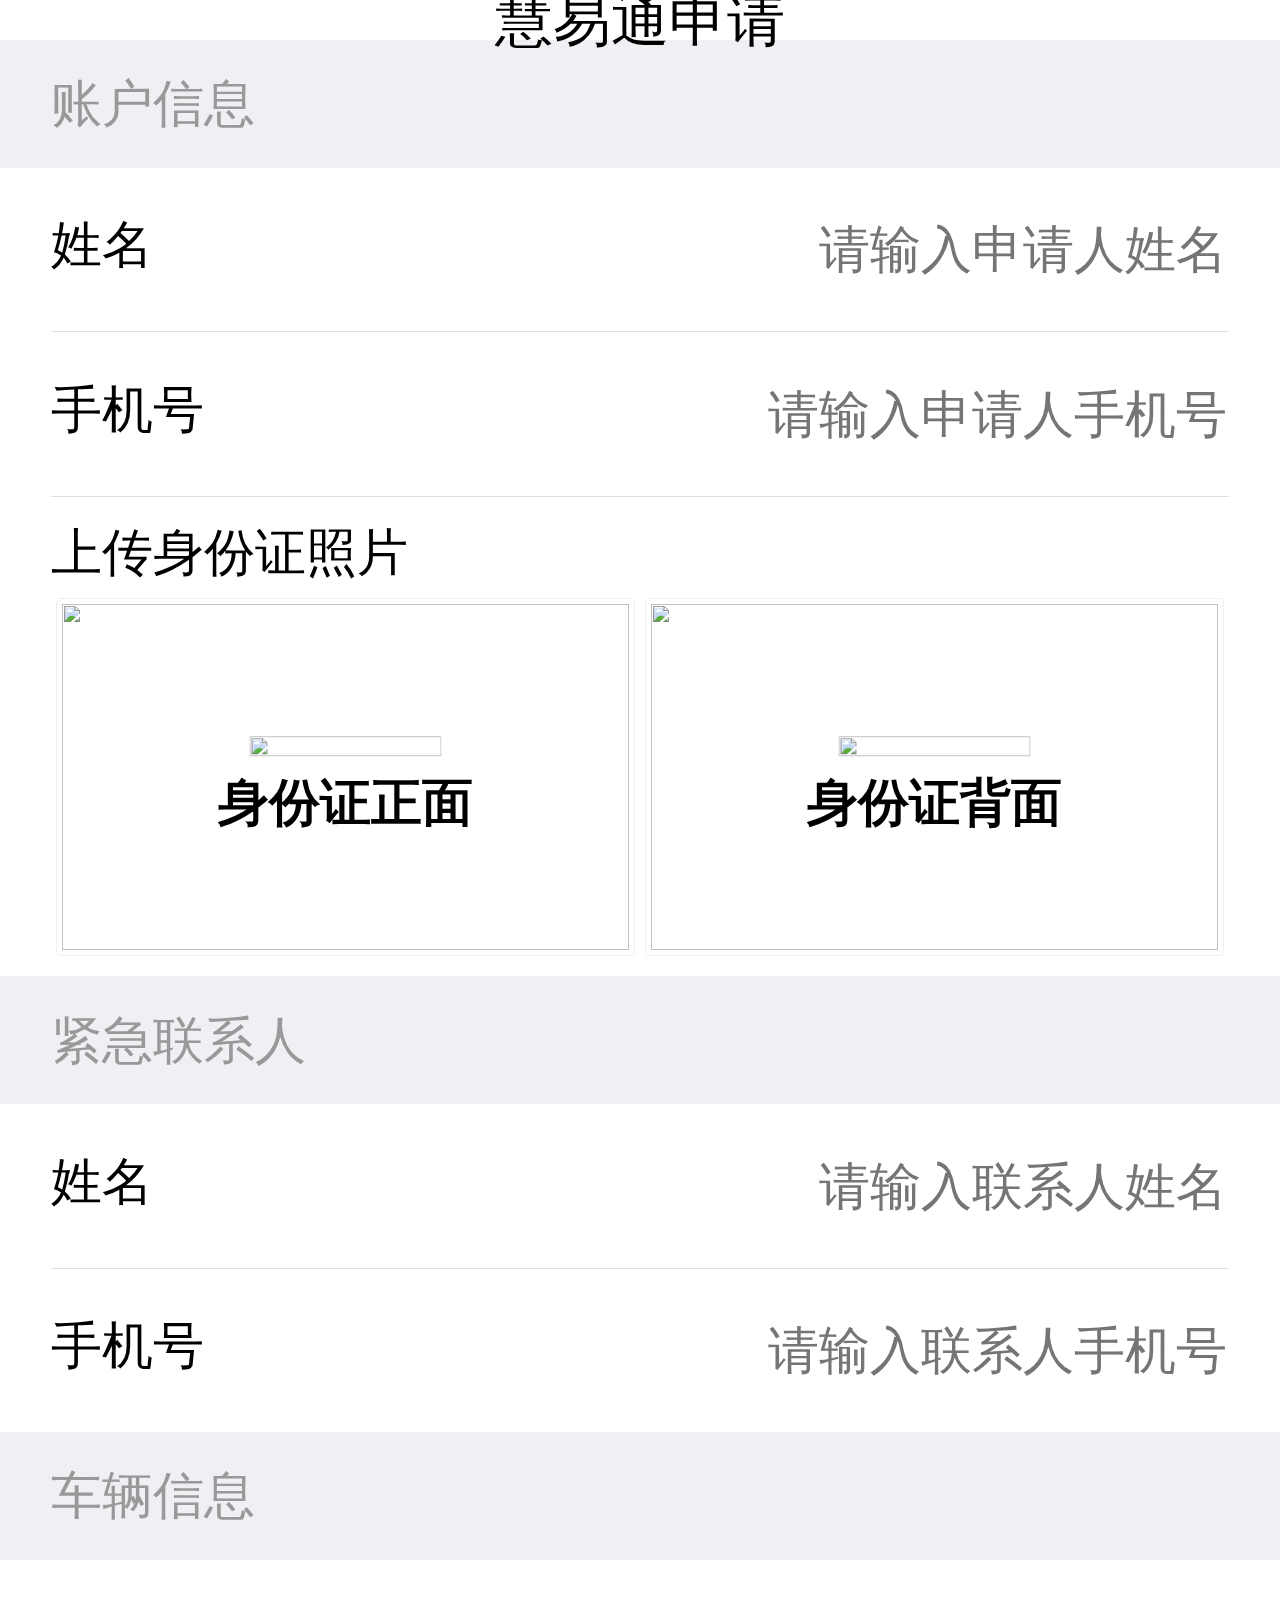
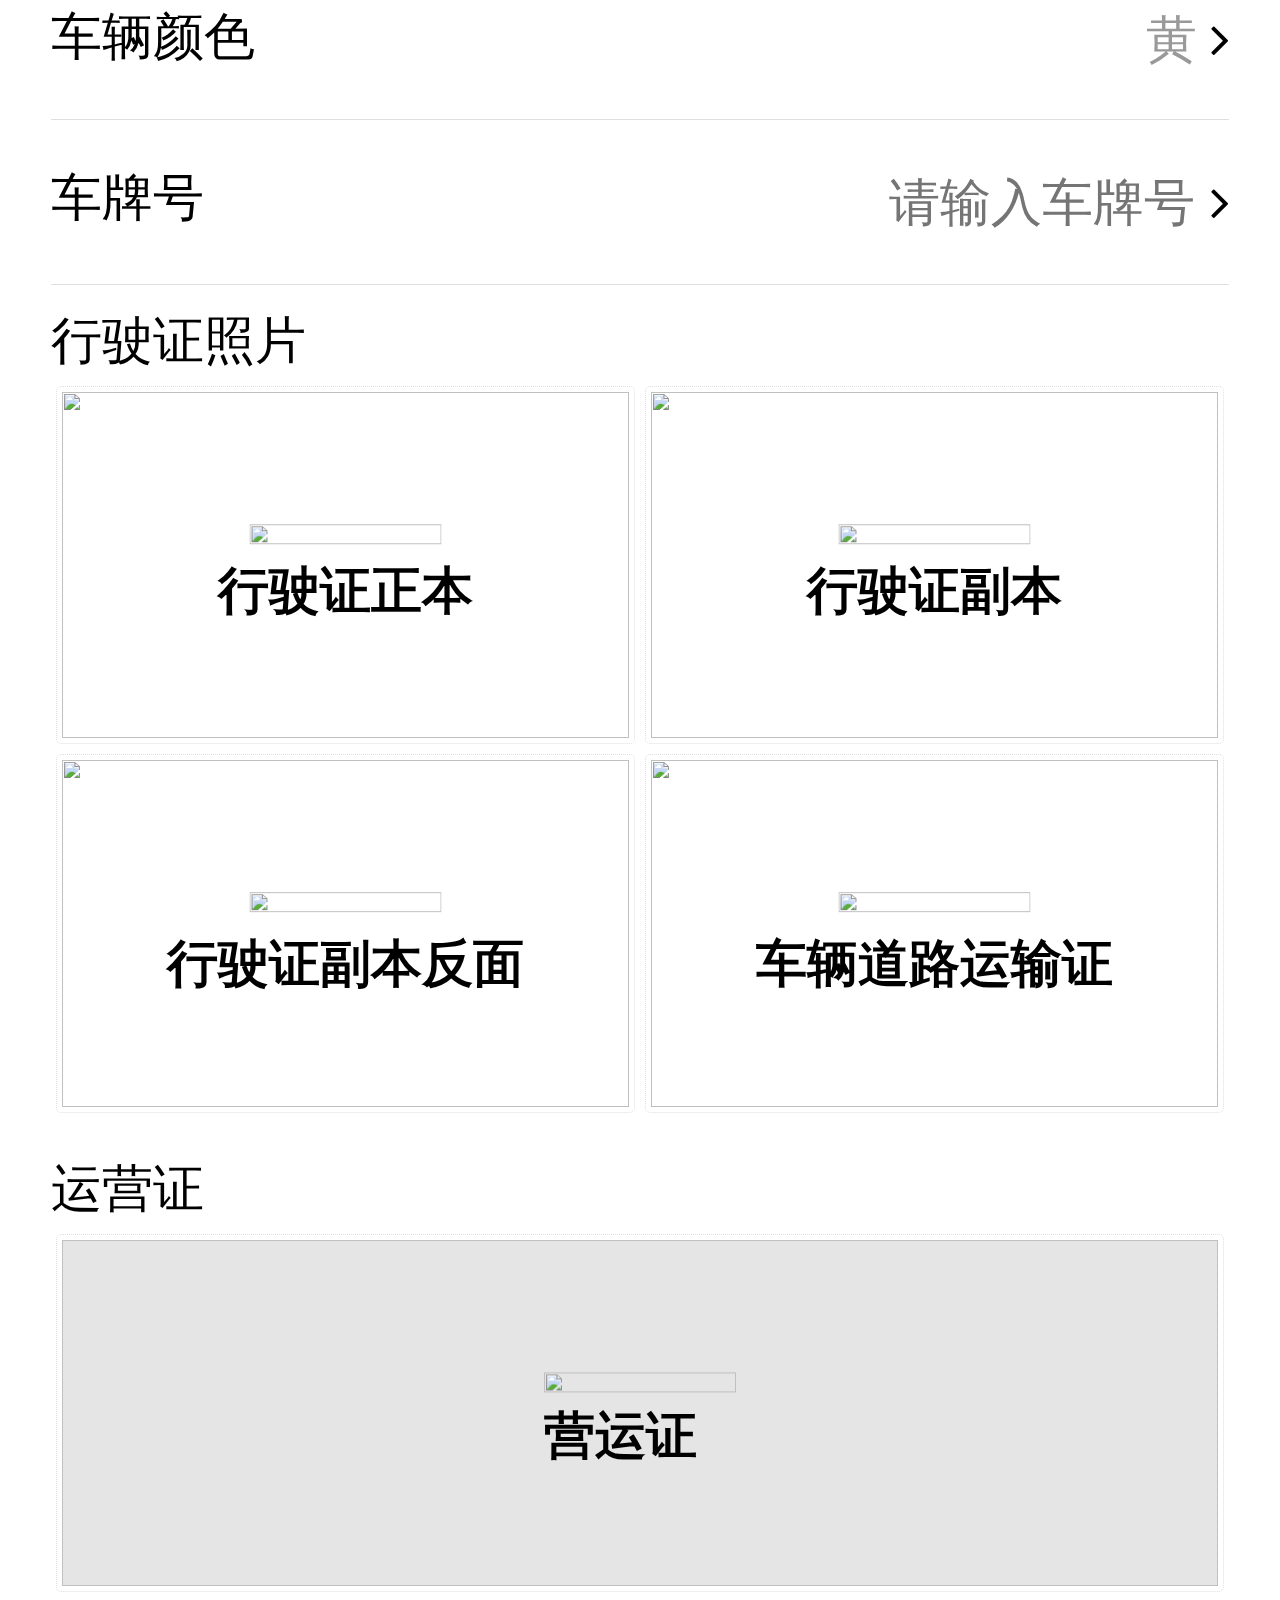
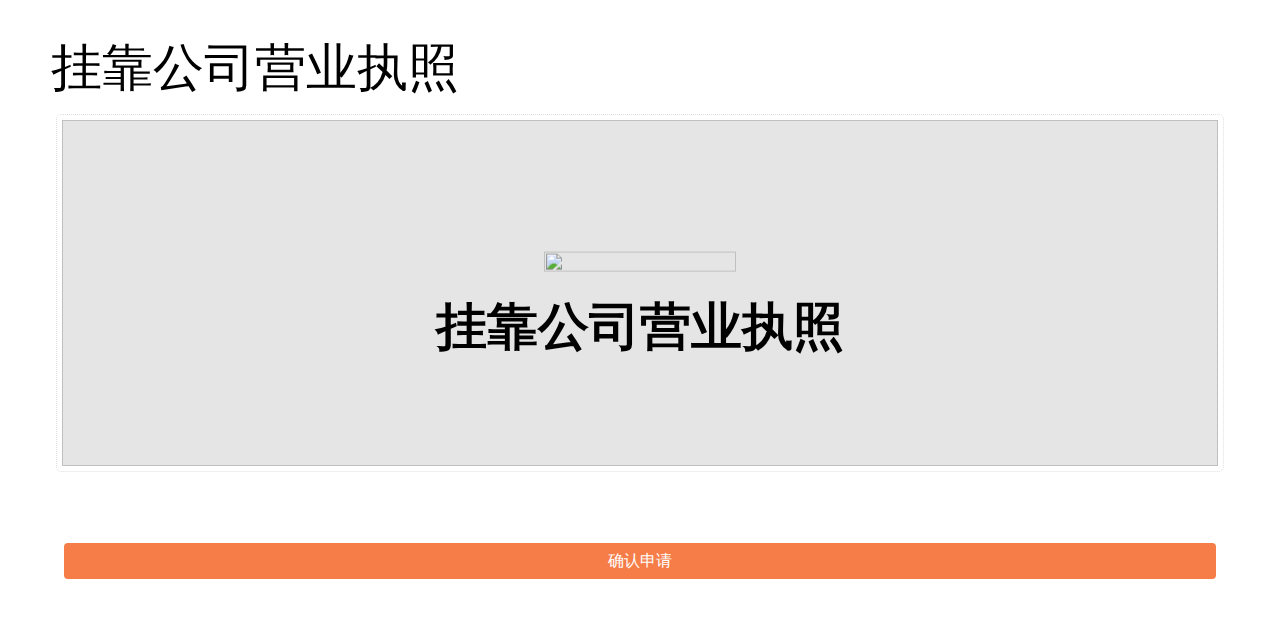
==== upload/index.html @ 80d4707c "edit" ====
<!DOCTYPE html>
<html lang="en">
<head>
    <meta charset="UTF-8">
    <meta name="apple-touch-fullscreen" content="yes"/>
    <meta name="apple-mobile-web-app-capable" content="yes"/>
    <meta name="apple-mobile-web-app-status-bar-style" content="black"/>
    <meta name="format-detection" content="telephone=no"/>
    <meta name="viewport"
          content="width=device-width, initial-scale=1, maximum-scale=1, minimum-scale=1, user-scalable=no">
    <title>Title</title>
    <link rel="stylesheet" href="css/font-awesome.min.css">
    <link rel="stylesheet" href="css/style.css">
</head>
<body>
<div class="wrap">
    <div class="head_title">慧易通申请</div>
    <div class="form_wrap">
        <div class="cell_title">账户信息</div>
        <div class="cells_wrap">
            <div class="cell_input">
                <span>姓名</span>
                <input type="text" name="username" placeholder="请输入申请人姓名">
                <div class="warn_info"></div>
            </div>
            <div class="cell_input">
                <span>手机号</span>
                <input type="text" name="tel" placeholder="请输入申请人手机号">
                <div class="warn_info"></div>
            </div>
            <div class="cell_upload">
                <div class="upload_title">上传身份证照片</div>
                <div class="upload_img">
                    <div class="img_wrap" data-name='passcard'>
                        <div class="passcard_wrap">
                            <img src="asset/img/idimg.png" alt="" id="passcard">
                            <label for="passcard">
                                <img src="./asset/img/photo.png" alt="">
                                <p>身份证正面</p>
                            </label>
                        </div>
                    </div>
                    <div class="img_wrap" data-name="passcardback">
                        <div class="passcard_wrap">
                            <img src="asset/img/idimgback.png" alt="" id="passcardback">
                            <label for="passcardback">
                                <img src="./asset/img/photo.png" alt="">
                                <p>身份证背面</p>
                            </label>
                        </div>
                    </div>

                </div>
            </div>
        </div>
        <div class="cell_title">紧急联系人</div>
        <div class="cells_wrap">
            <div class="cell_input">
                <span>姓名</span>
                <input type="text" name="contactName" placeholder="请输入联系人姓名">
                <div class="warn_info"></div>
            </div>
            <div class="cell_input">
                <span>手机号</span>
                <input type="text" name="contactTel" placeholder="请输入联系人手机号">
                <div class="warn_info"></div>
            </div>
        </div>
        <div class="cell_title">车辆信息</div>
        <div class="cells_wrap">
            <div class="cell_input">
                <span>车辆颜色</span>
                <div class="pull_right">
                    <select name="car_color" id="card_color" class='car_select'>
                        <option disabled>请选择车牌颜色</option>
                        <option value="yellow" selected='selected'>黄</option>
                        <option value="blue">蓝</option>
                    </select>
                    <i class="fa icon-angle-right"></i>
                </div>
            </div>
            <div class="cell_input">
                <span>车牌号</span>
                <div class="pull_right">
                    <input type="text" name='car_num' placeholder="请输入车牌号" style="float: none" class="car_nums">
                     <i class="fa icon-angle-right"></i>
                </div>
            </div>
            <div class="cell_upload">
                <div class="upload_title">行驶证照片</div>
                <div class="upload_img">
                    <div class="img_wrap" data-name="run_img1">
                        <div class="passcard_wrap">
                            <img src="asset/img/xsz_1.png" alt="" id="run_img1">
                            <label for="run_img1">
                                <img src="./asset/img/photo.png" alt="">
                                <p>行驶证正本</p>
                            </label>
                        </div>
                    </div>
                    <div class="img_wrap" data-name="run_img2">
                        <div class="passcard_wrap">
                            <img src="asset/img/xsz_2.png" alt="" id="run_img2">
                            <label for="run_img2">
                                <img src="./asset/img/photo.png" alt="">
                                <p>行驶证副本</p>
                            </label>
                        </div>
                    </div>
                </div>
                <div class="upload_img">
                    <div class="img_wrap" data-name="run_img3">
                        <div class="passcard_wrap">
                            <img src="asset/img/xsz_3.png" alt="" id="run_img3">
                            <label for="run_img3">
                                <img src="./asset/img/photo.png" alt="">
                                <p>行驶证副本反面</p>
                            </label>
                        </div>
                    </div>
                    <div class="img_wrap" data-name="run_img4">
                        <div class="passcard_wrap">
                            <img src="asset/img/ysz.png" alt="" id="run_img4">
                            <label for="run_img4">
                                <img src="./asset/img/photo.png" alt="">
                                <p>车辆道路运输证</p>
                            </label>
                        </div>
                    </div>
                </div>

            </div>
            <div class="cell_upload">
                <div class="upload_title">运营证</div>
                <div class="upload_img">
                    <div class="img_wrap" data-name="run_img5" style="width: 100%">
                        <div class="passcard_wrap">
                            <img style="background: #e5e5e5" alt="" id="run_img5">
                            <label for="run_img5">
                                <img src="./asset/img/photo.png" alt="">
                                <p>营运证
                                </p>
                            </label>
                        </div>
                    </div>
                </div>
            </div>
            <div class="cell_upload">
                <div class="upload_title">挂靠公司营业执照</div>
                <div class="upload_img">
                    <div class="img_wrap" data-name="run_img6" style="width: 100%">
                        <div class="passcard_wrap">
                            <img style="background: #e5e5e5" alt="" id="run_img6">
                            <label for="run_img6">
                                <img src="./asset/img/photo.png" alt="">
                                <p>挂靠公司营业执照
                                </p>
                            </label>
                        </div>
                    </div>
                </div>

            </div>
        </div>
    </div>
    <div class="footer">
        <div class="submit_btn">确认申请</div>
    </div>

</div>
<div class="card_model" id="card_model">
    <div class="model_title">请输入车牌</div>
    <ul class="input_list" id="input_list">
        <li class="input_ctx"><span></span></li>
        <li class="input_ctx"><span></span></li>
        <li class="input_ctx"><span></span></li>
        <li class="input_ctx"><span></span></li>
        <li class="input_ctx"><span></span></li>
        <li class="input_ctx"><span></span></li>
        <li class="input_ctx"><span></span></li>
    </ul>
    <div class="keyboard" id="keyboard">
        <ul class="key_list"></ul>
    </div>
</div>
<script src="js/index.js"></script>
<script src="js/jquery-1.js"></script>
<script src="js/js.cookie.js"></script>
<!--<script src="js/fastclick.js"></script>-->
<script src='js/utils.js'></script>
<script src='js/exif.js'></script>
<script src='js/imgslter.js'></script>
<script>
//	$(function () {
//		FastClick.attach(document.body);
//	});
	$('body').css('font-size', '12px')

</script>
<script src='js/keyboard.js'></script>
<script src='js/main.js'></script>
<script src="//cdn.jsdelivr.net/npm/eruda"></script>
<script>eruda.init();</script>
</body>
</html>
---- upload/css/style.css ----
html,
body,
div,
span,
object,
iframe,
h1,
h2,
h3,
h4,
h5,
h6,
p,
blockquote,
pre,
abbr,
address,
cite,
code,
del,
dfn,
em,
img,
ins,
kbd,
q,
samp,
small,
strong,
sub,
sup,
var,
b,
i,
dl,
dt,
dd,
ol,
ul,
li,
fieldset,
form,
label,
legend,
table,
caption,
tbody,
tfoot,
thead,
tr,
th,
td,
article,
aside,
canvas,
details,
embed,
figure,
figcaption,
footer,
header,
hgroup,
menu,
nav,
ruby,
section,
summary,
time,
mark,
audio,
video {
  margin: 0;
  padding: 0;
  border: 0;
  font-weight: inherit;
  font-style: inherit;
  font-family: inherit;
  font-size: 100%;
  vertical-align: baseline;
}
ol,
ul {
  list-style: none;
}
ol li,
ul li {
  padding: 0;
  margin: 0;
}
table {
  border-collapse: collapse;
  vertical-align: middle;
}
caption,
th,
td {
  text-align: left;
  font-weight: normal;
  vertical-align: middle;
}
blockquote,
q {
  quotes: none;
}
blockquote:before,
blockquote:after,
q:before,
q:after {
  content: none;
}
body {
  line-height: 1;
}
audio:not([controls]) {
  display: none;
  height: 0;
}
template {
  display: none;
}
html {
  font-size: 100%;
  font-family: '微软雅黑', Arial, sans-serif;
  -webkit-text-size-adjust: 100%;
  -ms-text-size-adjust: 100%;
}
a,
nav {
  -webkit-tap-highlight-color: rgba(0,0,0,0);
  -webkit-tap-highlight-color: transparent;
}
button,
input,
optgroup,
select,
textarea {
  font-weight: inherit;
  font-style: inherit;
  font-family: inherit;
  font-size: 100%;
  vertical-align: baseline;
  color: inherit;
  margin: 0;
}
button {
  overflow: visible;
}
input,
button,
select,
textarea,
label {
  outline: none;
  -webkit-appearance: none;
  border-radius: 0;
  border: 0;
  background-color: transparent;
  -webkit-tap-highlight-color: transparent;
  -webkit-tap-highlight-color: transparent;
}
::-webkit-input-placeholder {
  text-align: right;
}
.pull_right {
  float: right;
  text-align: right;
}
* {
  box-sizing: border-box;
}
.wrap {
  width: 100%;
  display: block;
  -webkit-overflow-scrolling: touch;
}
.wrap .warn_info {
  color: #f00;
  position: absolute;
  bottom: 2px;
}
.wrap .head_title {
  text-align: center;
  font-size: 0.45rem;
  width: 100%;
  height: 40px;
  line-height: 40px;
  position: fixed;
  left: 0;
  top: 0;
  z-index: 99;
  background: #fff;
}
.wrap .form_wrap {
  padding: 40px 0 0 0;
  font-size: 0.4rem;
}
.wrap .form_wrap .cell_title {
  background: #efeff4;
  padding: 0.3rem 0.4rem;
  color: #999;
}
.wrap .form_wrap .cells_wrap {
  padding: 0 0.4rem;
}
.wrap .form_wrap .cells_wrap>div:last-child {
  border: 0;
}
.wrap .form_wrap .cells_wrap .cell_input {
  padding: 0.4rem 0;
  border-bottom: 1px solid #dfdfdf;
  position: relative;
  overflow: hidden;
}
.wrap .form_wrap .cells_wrap .cell_input .car_select {
  direction: rtl;
  color: #999;
}
.wrap .form_wrap .cells_wrap .cell_input .car_select option {
  text-align: right;
}
.wrap .form_wrap .cells_wrap .cell_input input {
  float: right;
  text-align: right;
}
.wrap .form_wrap .cells_wrap .cell_upload {
  padding: 10px 0;
}
.wrap .form_wrap .cells_wrap .cell_upload .upload_title {
  padding: 20px 0;
}
.wrap .form_wrap .cells_wrap .cell_upload .upload_img {
  width: 100%;
  padding-bottom: 10px;
  overflow: hidden;
  display: flex;
}
.wrap .form_wrap .cells_wrap .cell_upload .upload_img .img_wrap {
  width: 50%;
  padding: 0 5px;
  float: left;
  position: relative;
}
.wrap .form_wrap .cells_wrap .cell_upload .upload_img .img_wrap .passcard_wrap {
  position: relative;
  width: 100%;
  border: 1px dotted #dfdfdf;
  padding: 5px;
  height: 2.8rem;
  border-radius: 5px;
  box-sizing: border-box;
}
.wrap .form_wrap .cells_wrap .cell_upload .upload_img .img_wrap img {
  width: 100%;
  height: 100%;
}
.wrap .form_wrap .cells_wrap .cell_upload .upload_img .img_wrap label {
  position: absolute;
  top: 50%;
  left: 50%;
  vertical-align: middle;
  transform: translate(-50%, -50%);
}
.wrap .form_wrap .cells_wrap .cell_upload .upload_img .img_wrap label img {
  width: 1.5rem;
  border: 0;
  vertical-align: middle;
  display: block;
  margin: 5% auto;
}
.wrap .form_wrap .cells_wrap .cell_upload .upload_img .img_wrap label p {
  margin: 0;
  padding-bottom: 0.2rem;
  font-weight: bold;
  word-break: keep-all;
}
.wrap .footer {
  padding: 0.4rem 0;
  text-align: center;
}
.wrap .footer .submit_btn {
  width: 90%;
  border: 0;
  background-color: #f67d48;
  color: #fff;
  padding: 10px 12px;
  border-radius: 4px;
  font-size: 16px;
  margin: 0 auto;
}
.card_model {
  display: none;
  padding: 0.4rem;
}
.card_model .model_title {
  font-size: 0.45rem;
  width: 100%;
  text-align: center;
  height: 40px;
  line-height: 40px;
}
.card_model .keyboard {
  background-color: #ced3d9;
  text-align: center;
  padding: 4px 2px;
  display: none;
  font-size: 14px;
  position: fixed;
  bottom: 0;
  left: 0;
}
.card_model .keyboard .key_list {
  display: flex;
  flex-wrap: wrap;
}
.card_model .keyboard .key {
  flex: 1;
  width: 10%;
  padding: 2px;
  flex-basis: 10%;
}
.card_model .keyboard .key span {
  display: block;
  width: 100%;
  background-color: #fff;
  line-height: 32px;
  border-radius: 4px;
  box-shadow: 2px 2px 2px #888;
  padding-top: 2px;
}
.card_model .keyboard .key span:active {
  background-color: #4da9f2;
  color: #fff;
}
.card_model .keyboard .key_close>span,
.card_model .keyboard .key_clean>span {
  display: block;
  width: 100%;
  line-height: 32px;
  border-radius: 4px;
  box-shadow: 2px 2px 2px #888;
  padding-top: 2px;
  background: #acb3bb;
}
.card_model .keyboard .key_close,
.card_model .keyboard .key_clean {
  flex: 1;
  width: 10%;
  padding: 2px;
  flex-basis: 10%;
}
.card_model .input_list {
  display: flex;
}
.card_model .input_list .input_ctx {
  flex: 1;
  padding: 2px;
}
.card_model .input_list .input_ctx span {
  display: block;
  text-align: center;
  background-color: #fff;
  border: 1px solid #ccc;
  border-radius: 4px;
  width: 40px;
  margin: 0 auto;
  height: 40px;
  line-height: 40px;
}
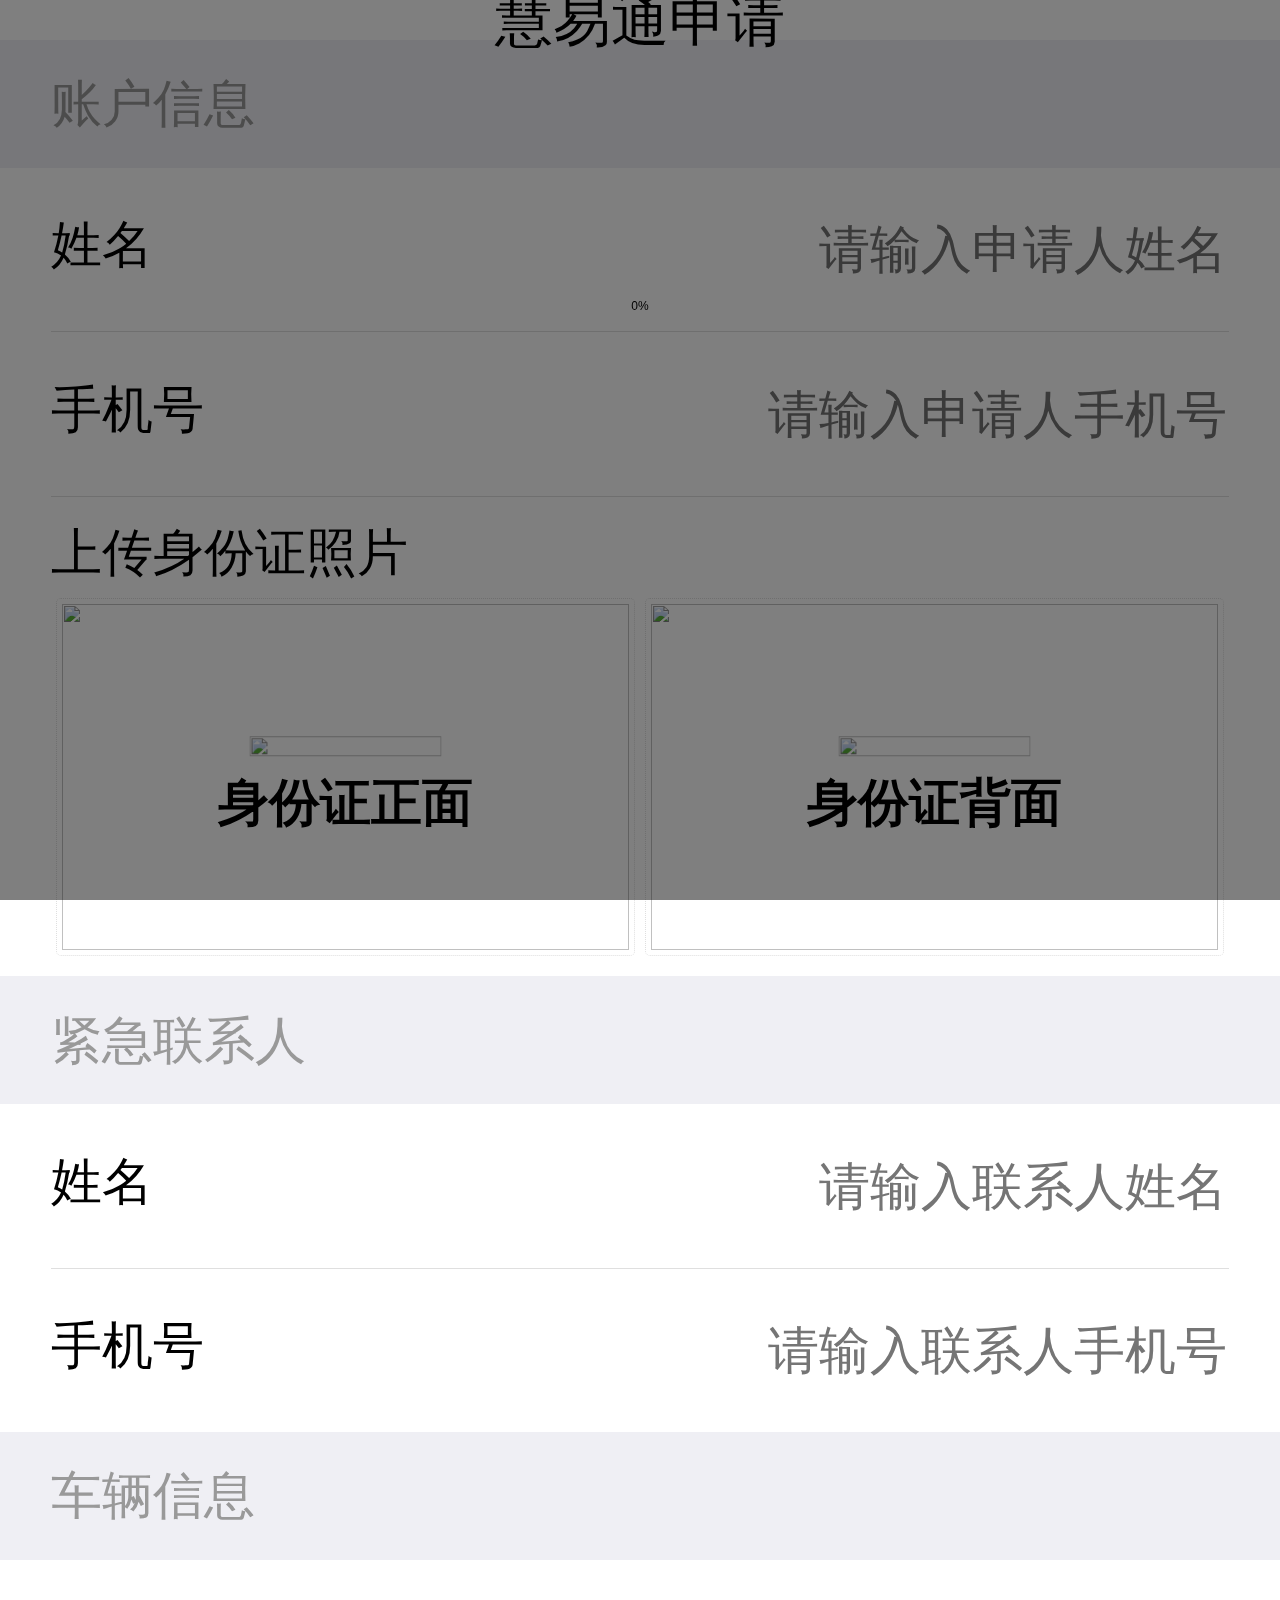
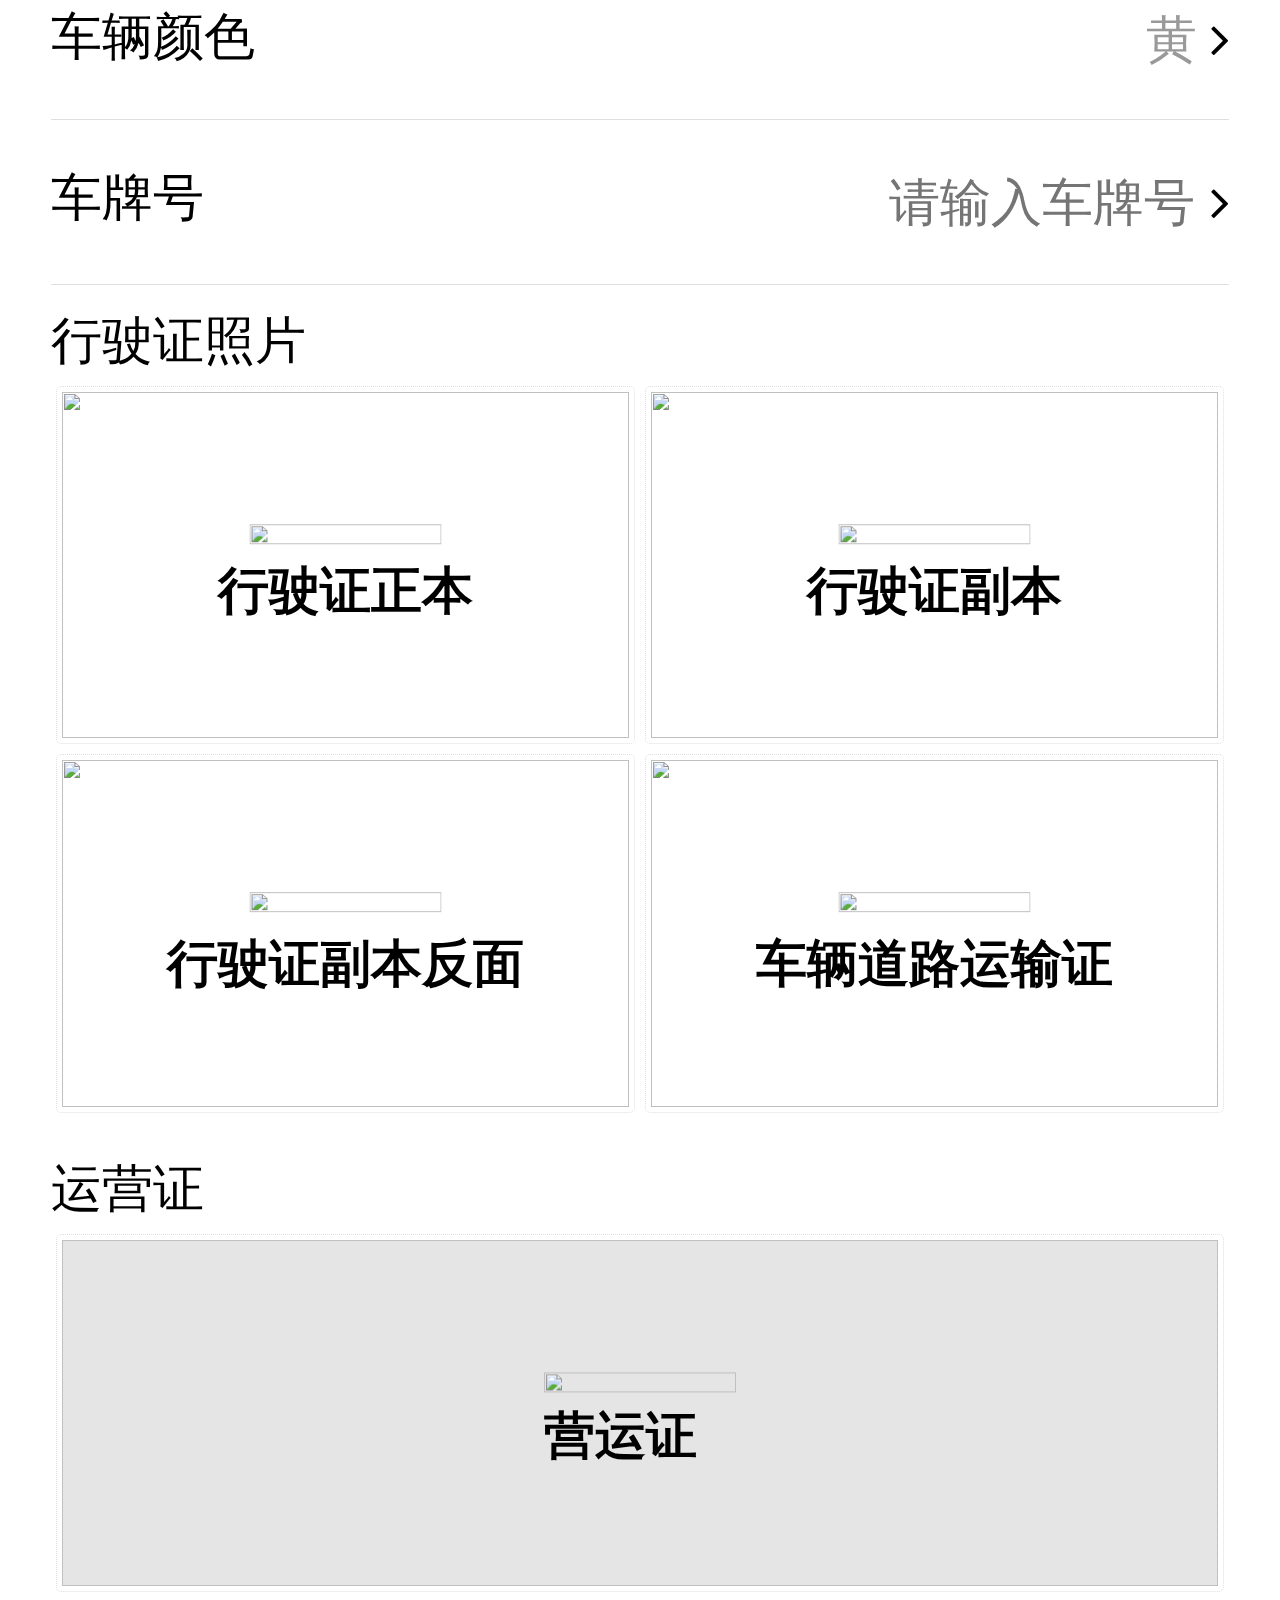
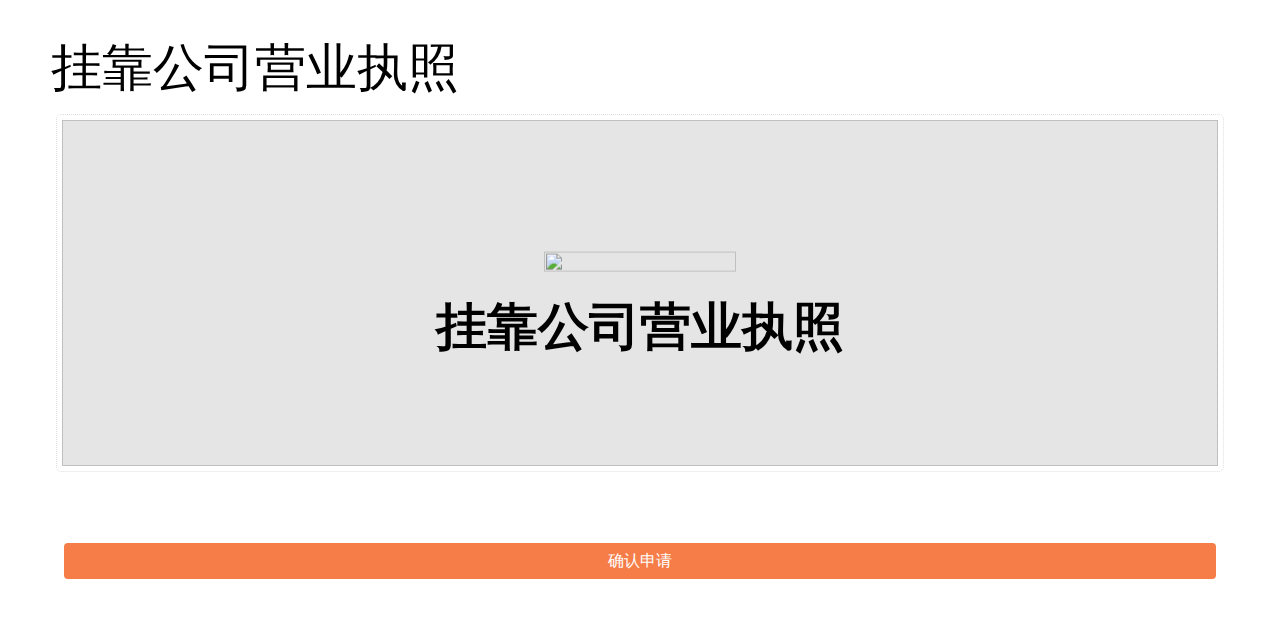
==== commit 0ddda447: "'231'" ====
--- a/upload/index.html
+++ b/upload/index.html
@@ -73,8 +73,8 @@
                 <div class="pull_right">
                     <select name="car_color" id="card_color" class='car_select'>
                         <option disabled>请选择车牌颜色</option>
-                        <option value="yellow" selected='selected'>黄</option>
-                        <option value="blue">蓝</option>
+                        <option value="1" selected='selected'>黄</option>
+                        <option value="2">蓝</option>
                     </select>
                     <i class="fa icon-angle-right"></i>
                 </div>
@@ -182,6 +182,15 @@
     <div class="keyboard" id="keyboard">
         <ul class="key_list"></ul>
     </div>
+</div>
+<div class="progress" id="progress">
+    <div class="pre">
+        <img src="./asset/img/loading.gif" alt="">
+        <div class="info">
+            0%
+        </div>
+    </div>
+
 </div>
 <script src="js/index.js"></script>
 <script src="js/jquery-1.js"></script>
--- a/upload/css/style.css
+++ b/upload/css/style.css
@@ -366,3 +366,27 @@
   height: 40px;
   line-height: 40px;
 }
+.progress {
+  display: block;
+  width: 100%;
+  height: 100%;
+  position: fixed;
+  background: rgba(0,0,0,0.5);
+  z-index: 100;
+  top: 0;
+}
+.progress .pre {
+  width: 300px;
+  height: 300px;
+  position: absolute;
+  margin: auto;
+  top: 0;
+  left: 0;
+  right: 0;
+  text-align: center;
+  bottom: 0;
+}
+.progress .pre img {
+  display: block;
+  margin: 0 auto;
+}
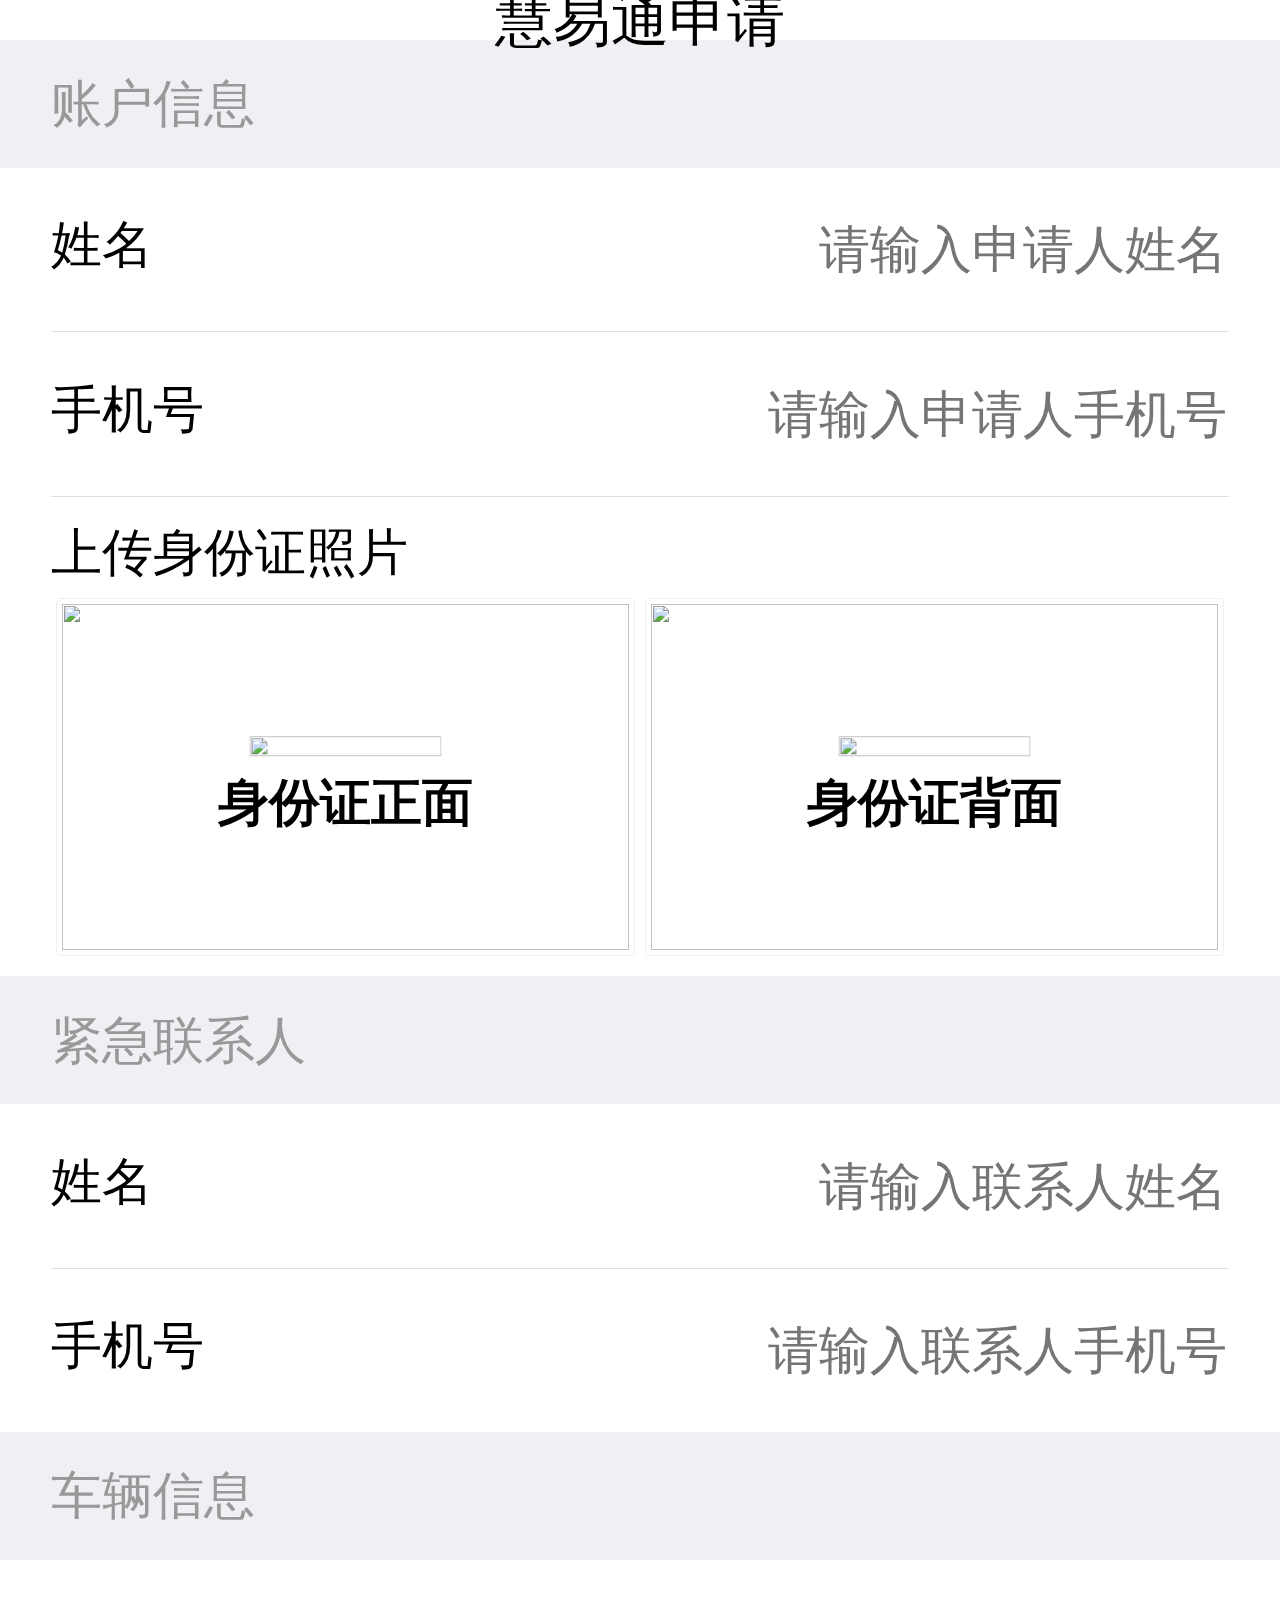
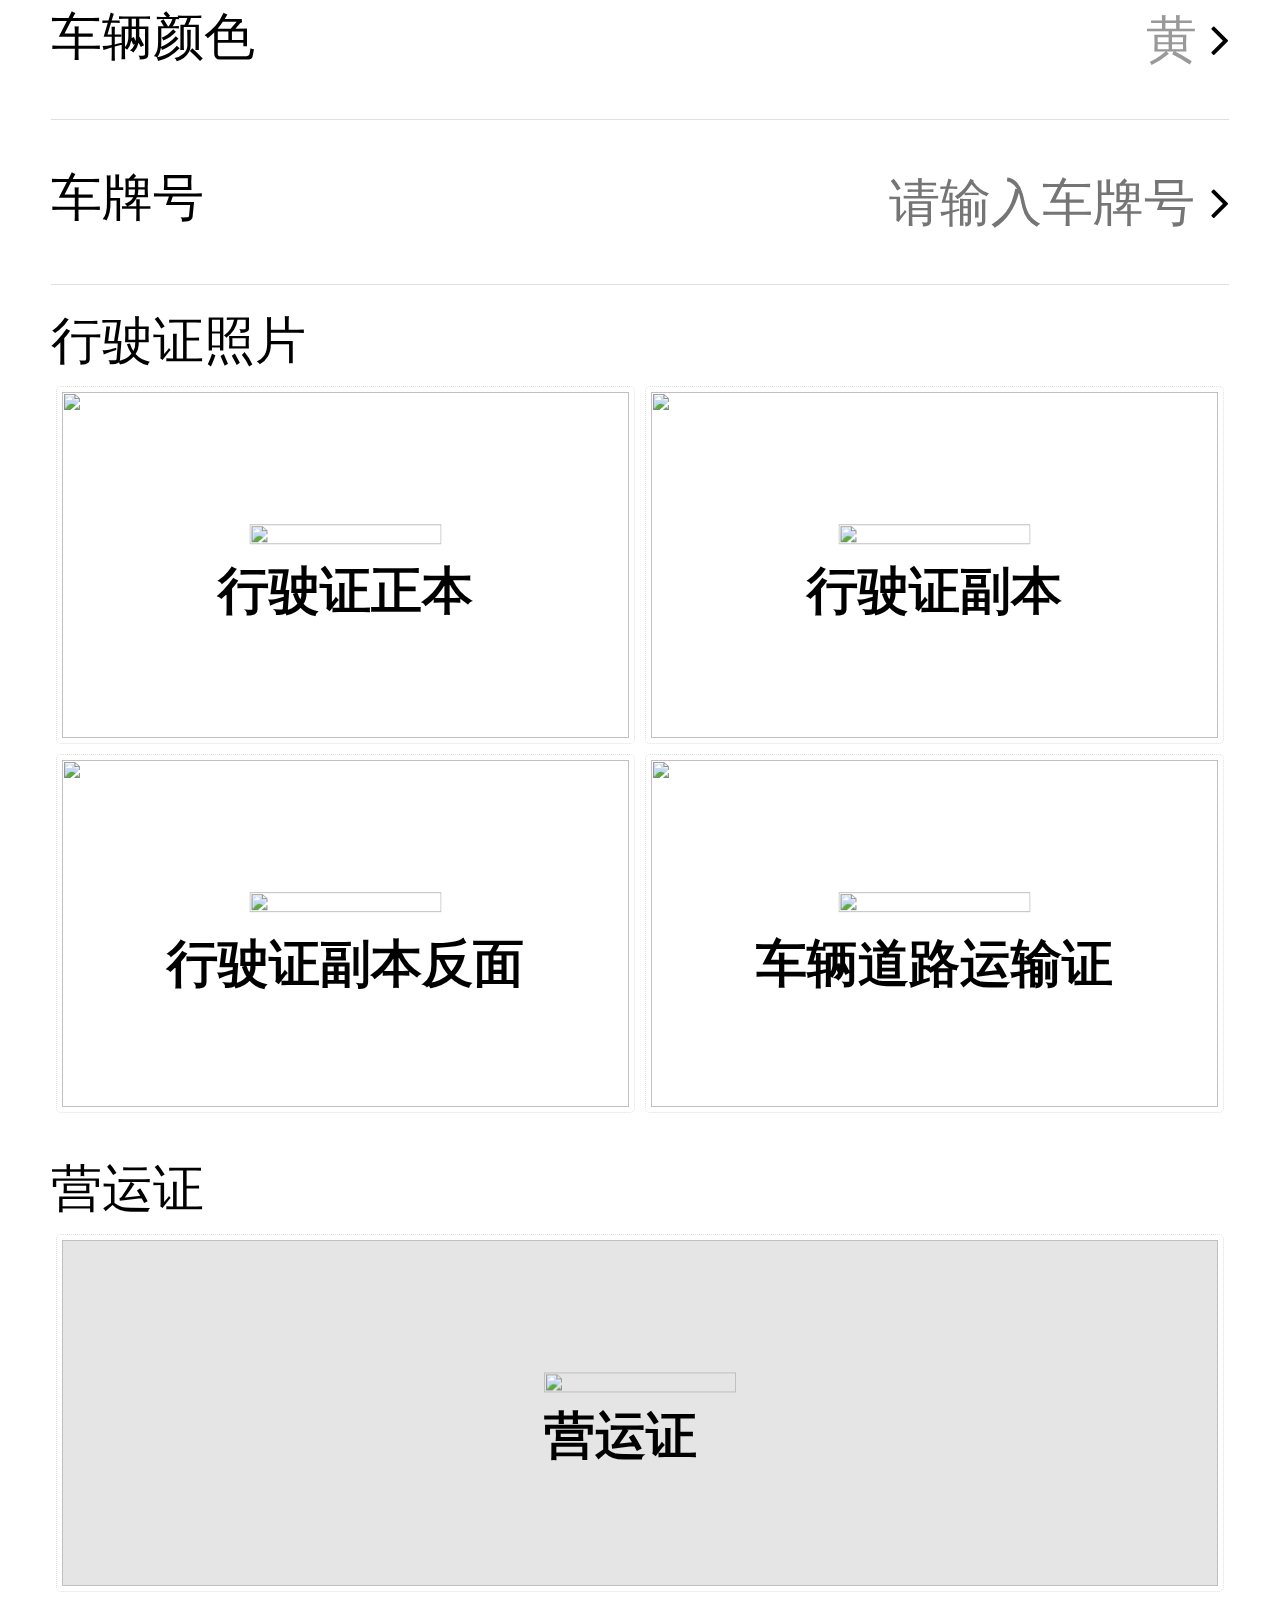
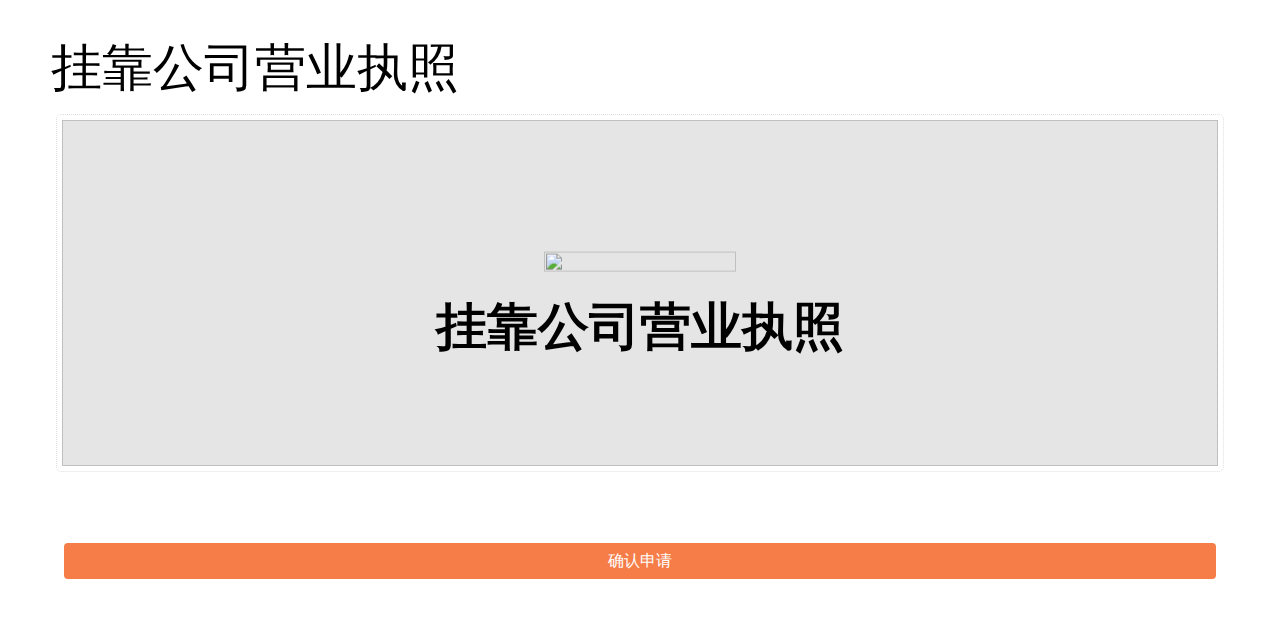
==== commit fd50a391: "'edit131'" ====
--- a/upload/index.html
+++ b/upload/index.html
@@ -131,7 +131,7 @@
 
             </div>
             <div class="cell_upload">
-                <div class="upload_title">运营证</div>
+                <div class="upload_title">营运证</div>
                 <div class="upload_img">
                     <div class="img_wrap" data-name="run_img5" style="width: 100%">
                         <div class="passcard_wrap">
@@ -208,7 +208,7 @@
 </script>
 <script src='js/keyboard.js'></script>
 <script src='js/main.js'></script>
-<script src="//cdn.jsdelivr.net/npm/eruda"></script>
-<script>eruda.init();</script>
+<!--<script src="//cdn.jsdelivr.net/npm/eruda"></script>-->
+<!--<script>eruda.init();</script>-->
 </body>
 </html>
--- a/upload/css/style.css
+++ b/upload/css/style.css
@@ -367,7 +367,7 @@
   line-height: 40px;
 }
 .progress {
-  display: block;
+  display: none;
   width: 100%;
   height: 100%;
   position: fixed;
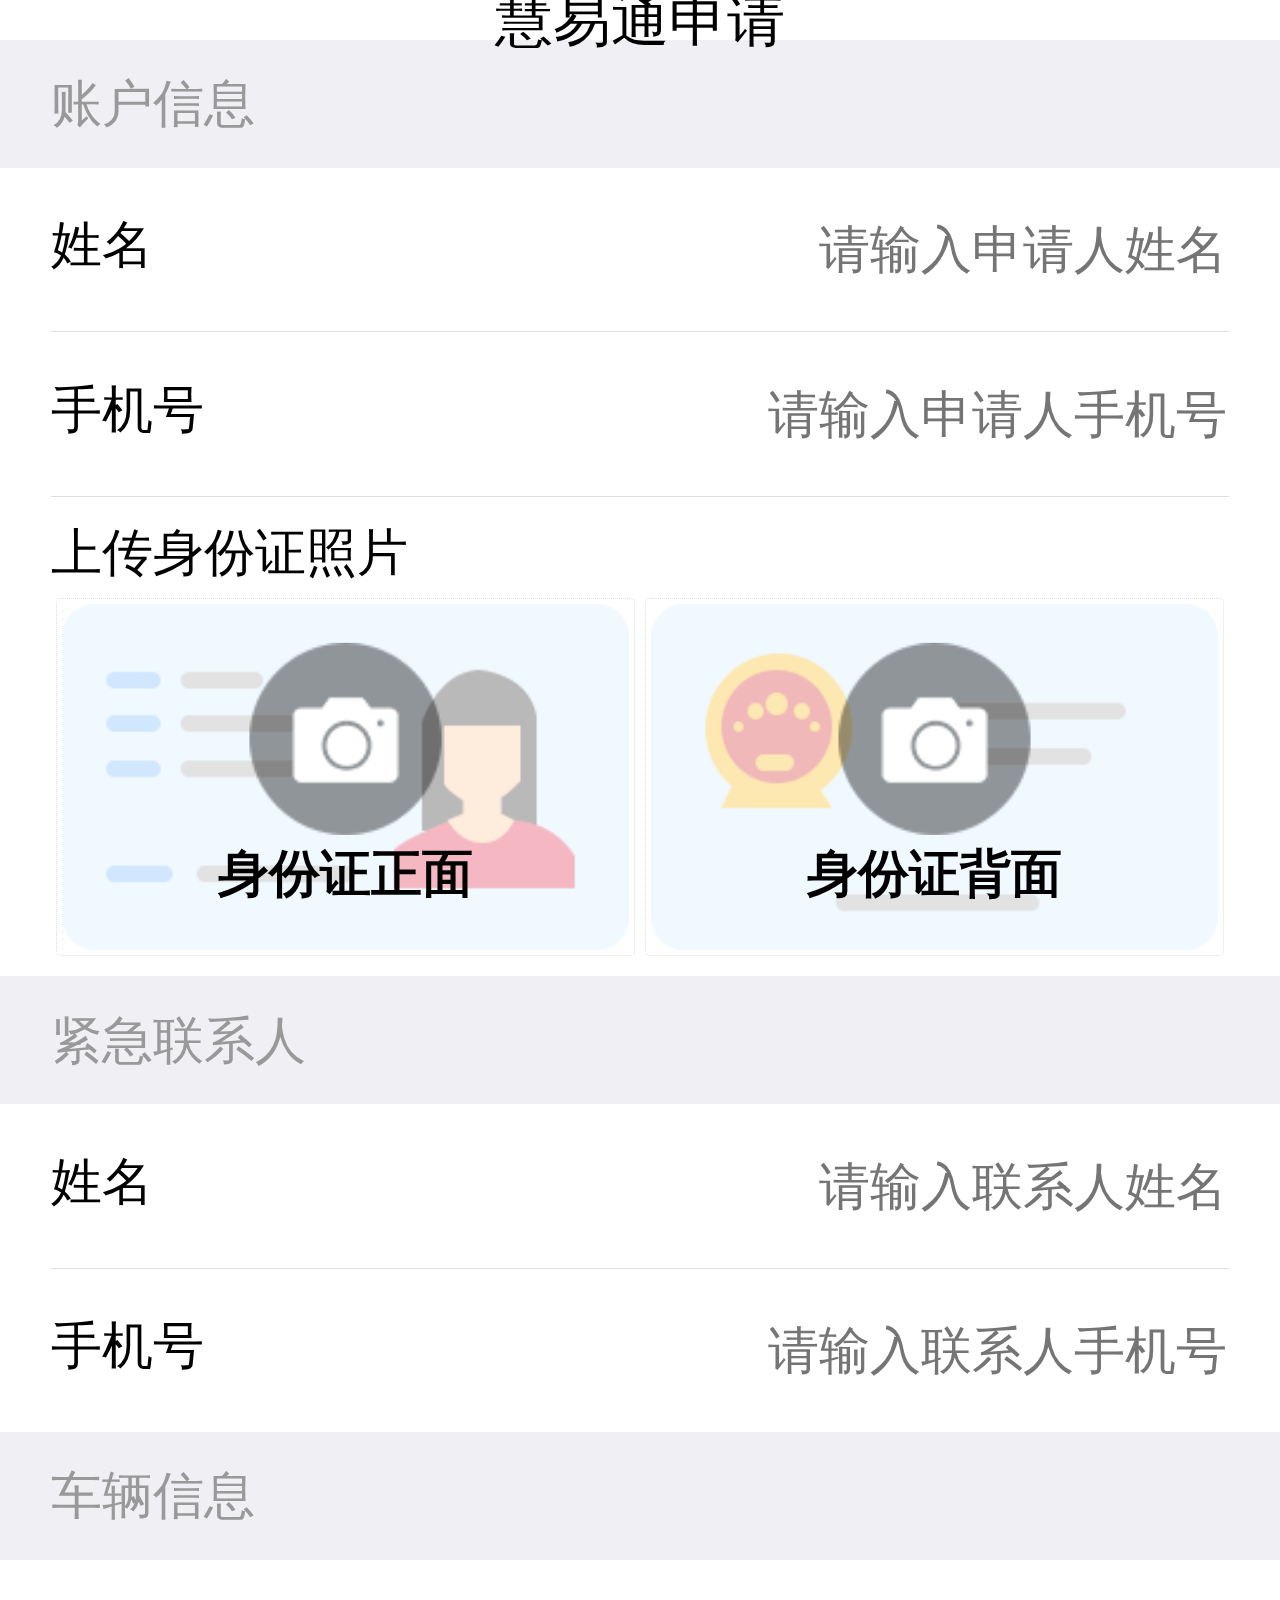
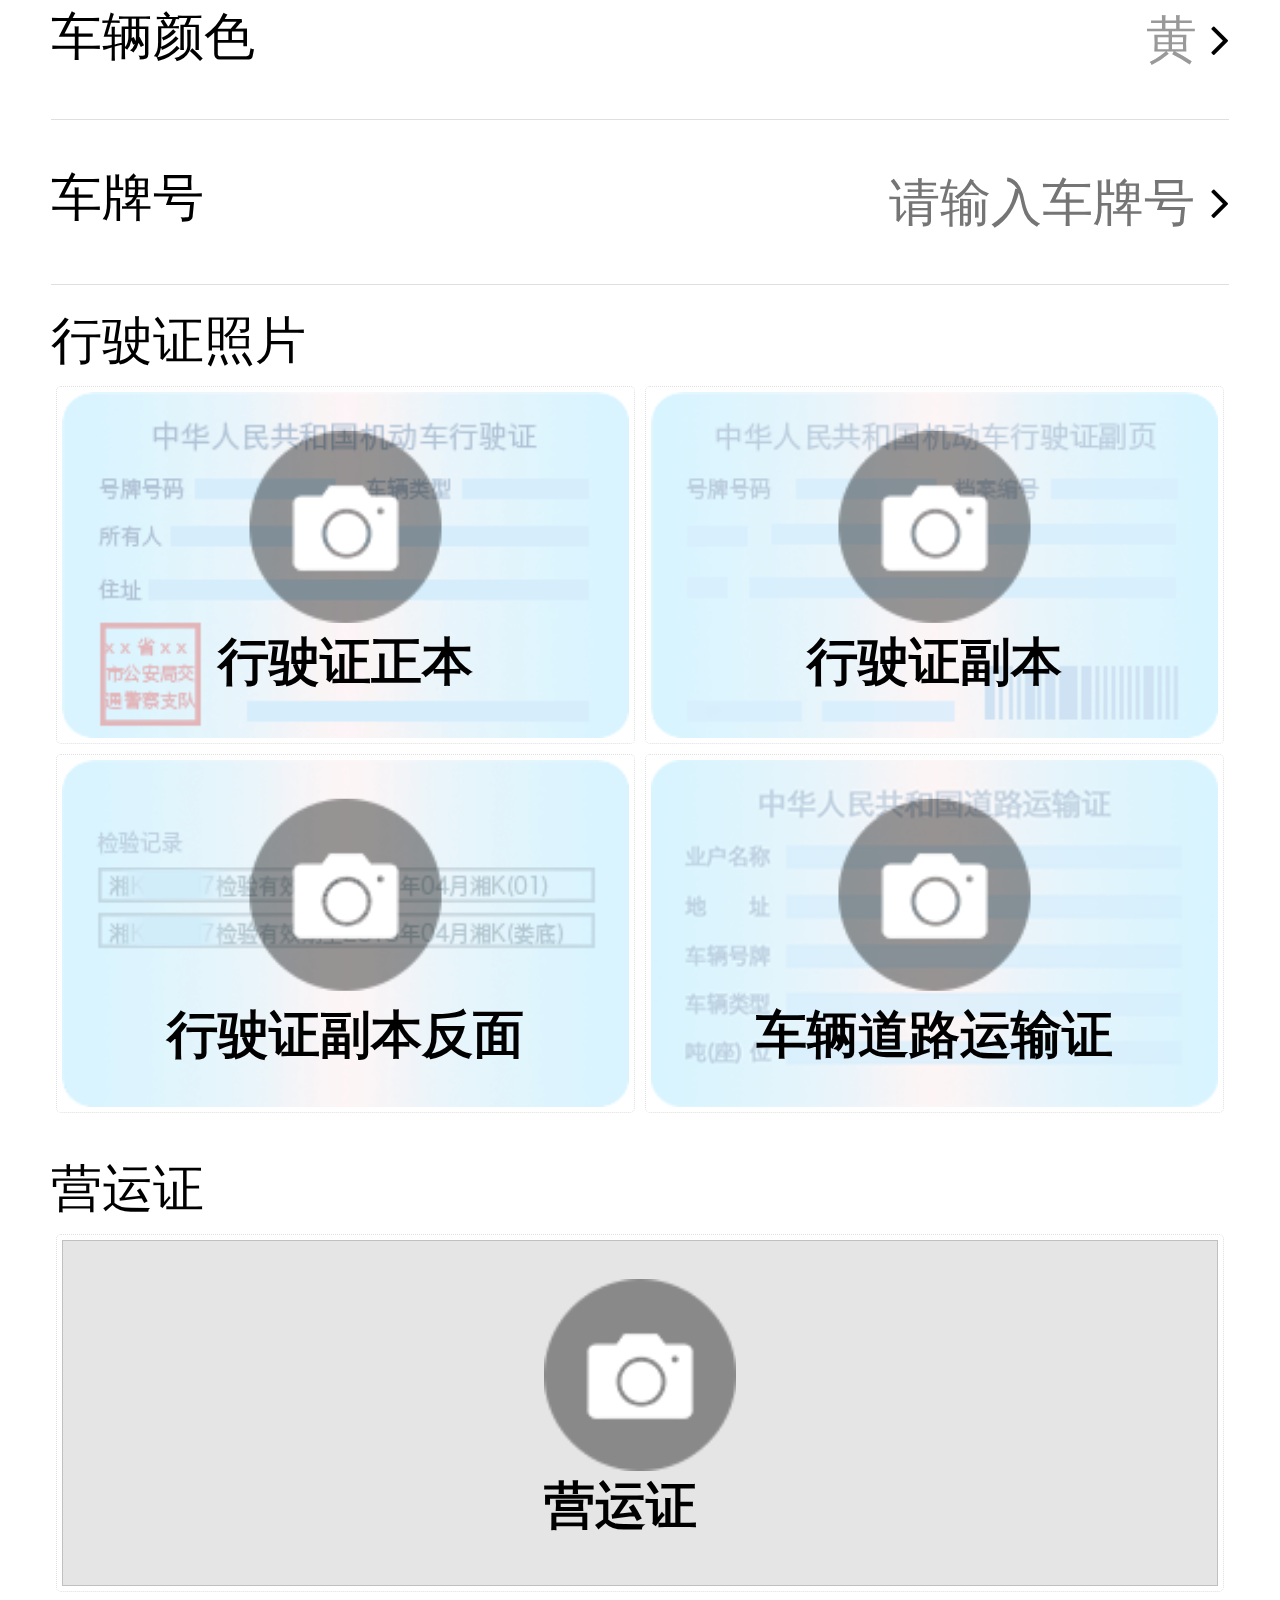
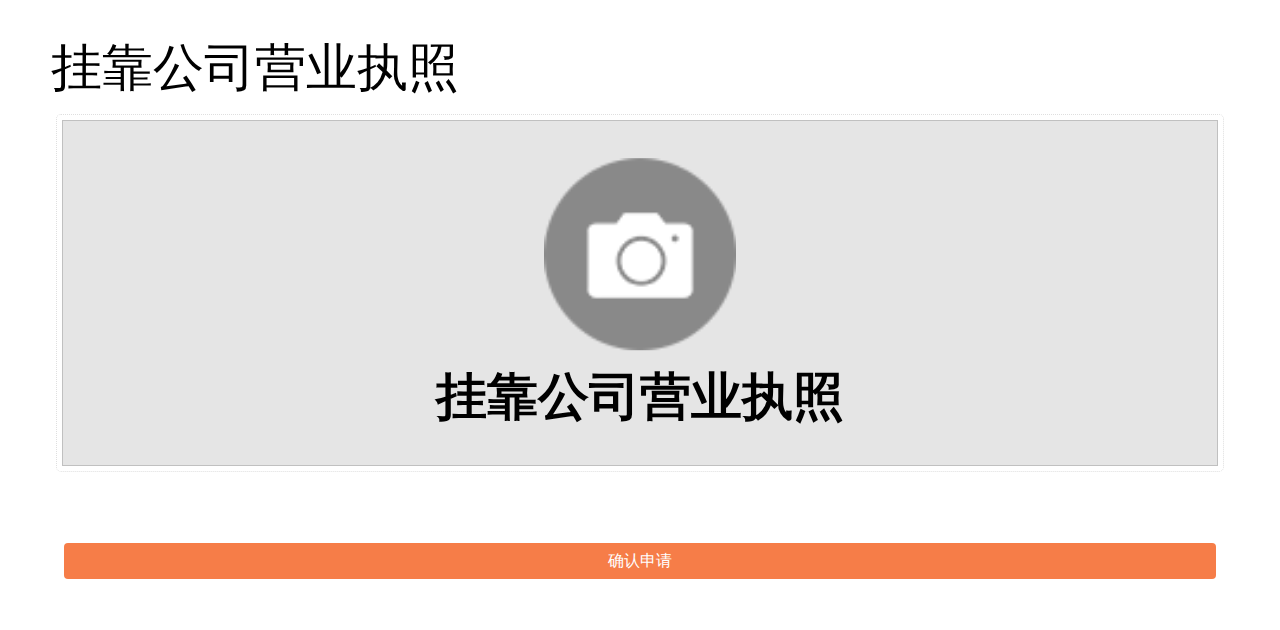
==== commit 9a6389e8: "'asset'" ====
--- a/upload/index.html
+++ b/upload/index.html
@@ -200,13 +200,11 @@
 <script src='js/exif.js'></script>
 <script src='js/imgslter.js'></script>
 <script>
-//	$(function () {
-//		FastClick.attach(document.body);
-//	});
+
 	$('body').css('font-size', '12px')
 
 </script>
-<script src='js/keyboard.js'></script>
+<script src='js/key.js'></script>
 <script src='js/main.js'></script>
 <!--<script src="//cdn.jsdelivr.net/npm/eruda"></script>-->
 <!--<script>eruda.init();</script>-->
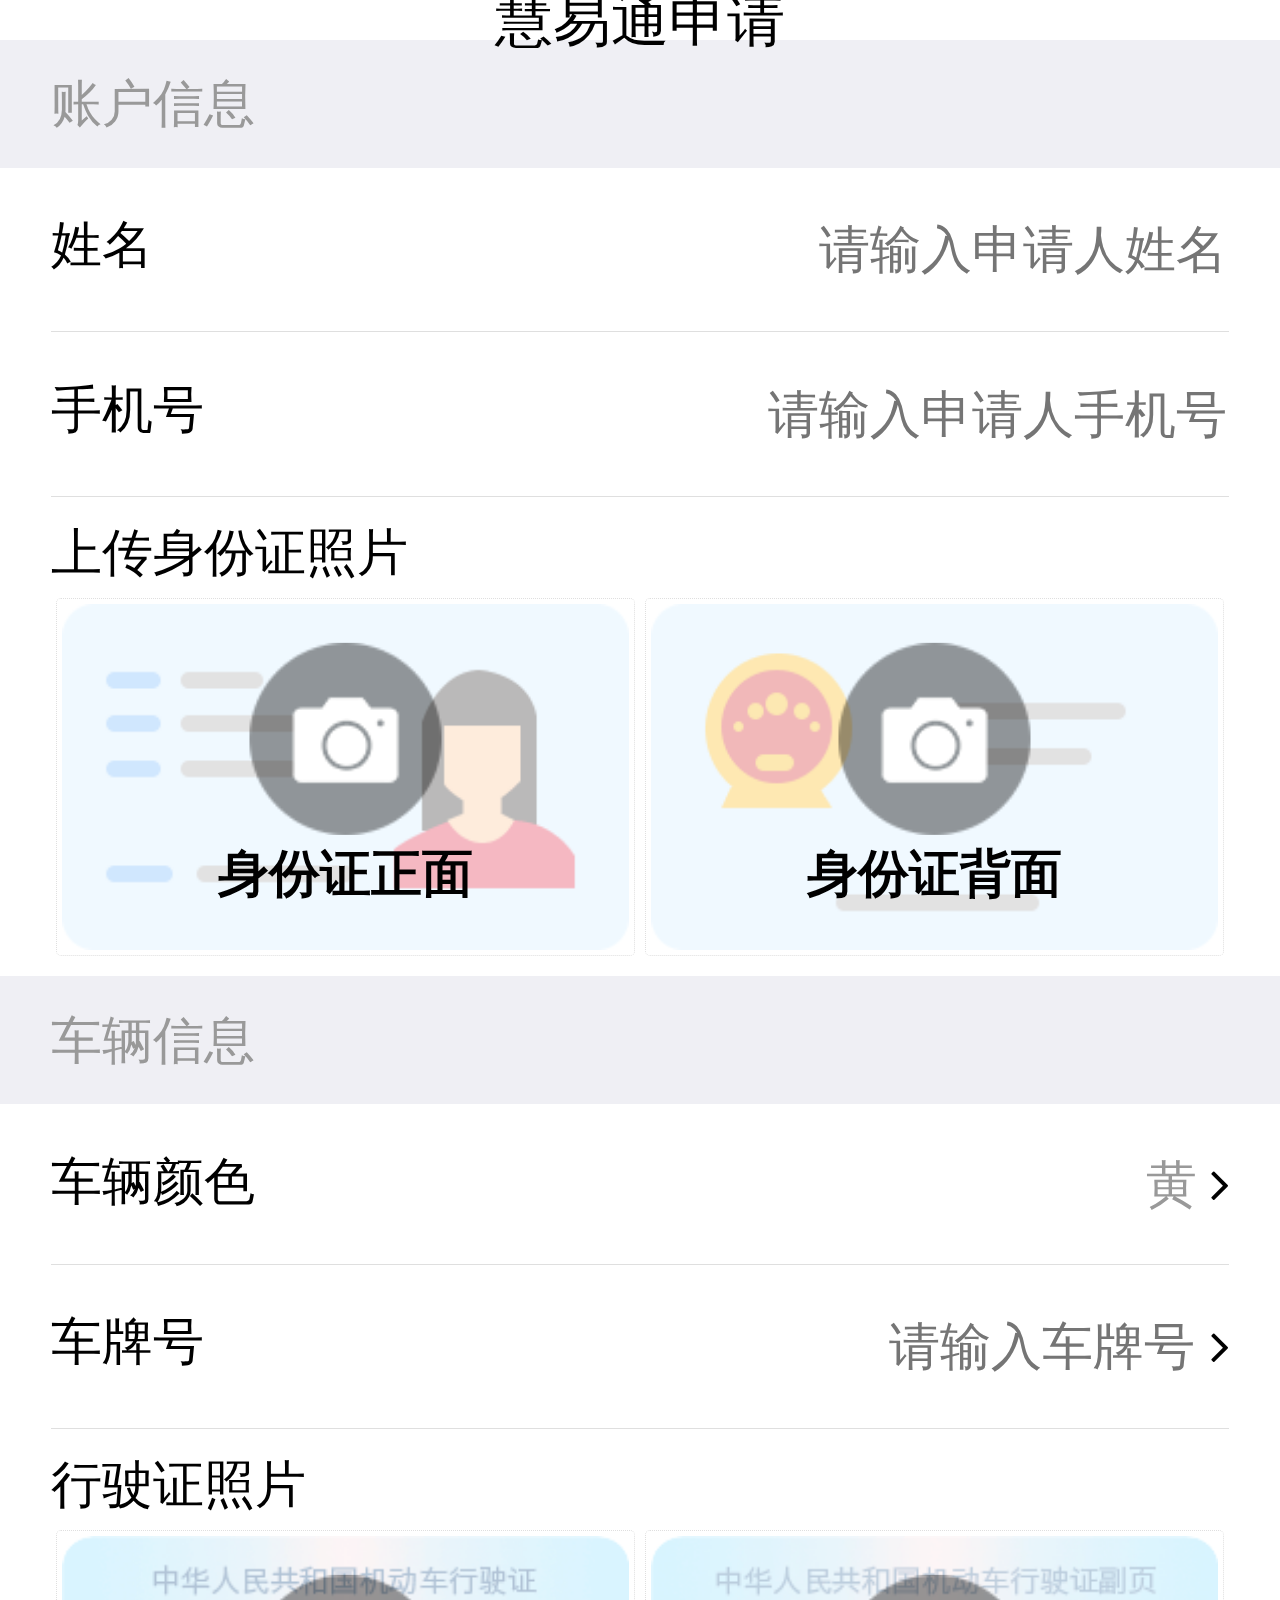
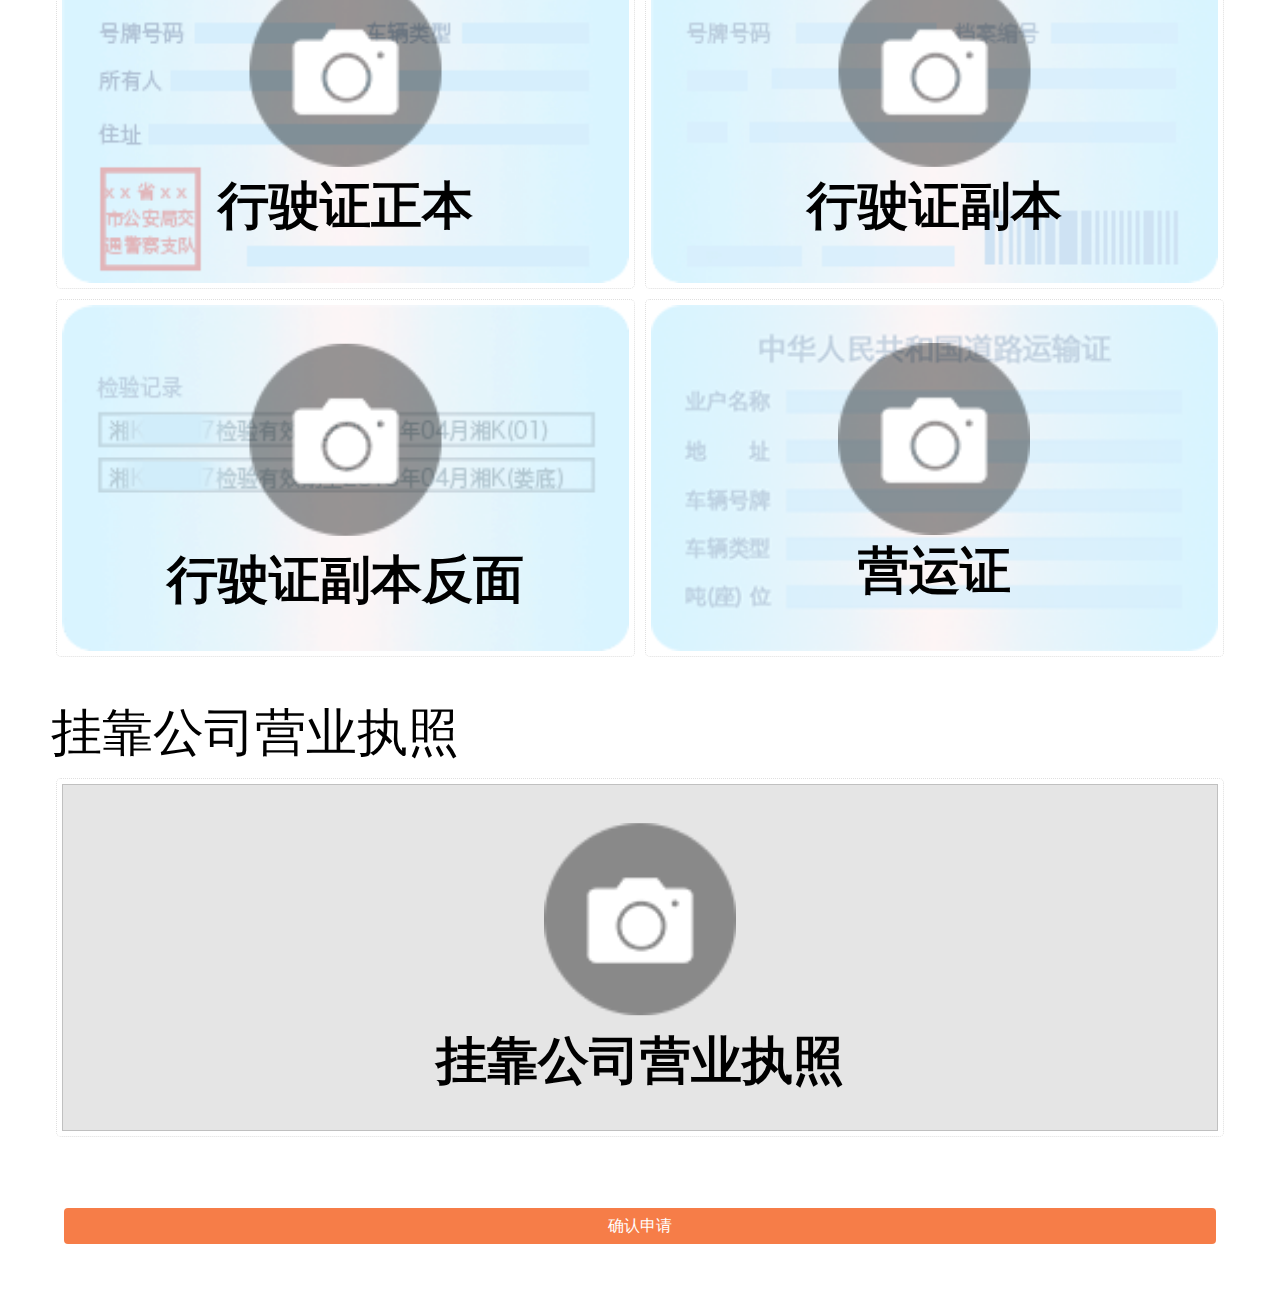
==== commit 9dd868c8: "'remove'" ====
--- a/upload/index.html
+++ b/upload/index.html
@@ -51,19 +51,6 @@
                     </div>
 
                 </div>
-            </div>
-        </div>
-        <div class="cell_title">紧急联系人</div>
-        <div class="cells_wrap">
-            <div class="cell_input">
-                <span>姓名</span>
-                <input type="text" name="contactName" placeholder="请输入联系人姓名">
-                <div class="warn_info"></div>
-            </div>
-            <div class="cell_input">
-                <span>手机号</span>
-                <input type="text" name="contactTel" placeholder="请输入联系人手机号">
-                <div class="warn_info"></div>
             </div>
         </div>
         <div class="cell_title">车辆信息</div>
@@ -123,7 +110,7 @@
                             <img src="asset/img/ysz.png" alt="" id="run_img4">
                             <label for="run_img4">
                                 <img src="./asset/img/photo.png" alt="">
-                                <p>车辆道路运输证</p>
+                                <p>营运证</p>
                             </label>
                         </div>
                     </div>
@@ -131,27 +118,12 @@
 
             </div>
             <div class="cell_upload">
-                <div class="upload_title">营运证</div>
+                <div class="upload_title">挂靠公司营业执照</div>
                 <div class="upload_img">
                     <div class="img_wrap" data-name="run_img5" style="width: 100%">
                         <div class="passcard_wrap">
                             <img style="background: #e5e5e5" alt="" id="run_img5">
                             <label for="run_img5">
-                                <img src="./asset/img/photo.png" alt="">
-                                <p>营运证
-                                </p>
-                            </label>
-                        </div>
-                    </div>
-                </div>
-            </div>
-            <div class="cell_upload">
-                <div class="upload_title">挂靠公司营业执照</div>
-                <div class="upload_img">
-                    <div class="img_wrap" data-name="run_img6" style="width: 100%">
-                        <div class="passcard_wrap">
-                            <img style="background: #e5e5e5" alt="" id="run_img6">
-                            <label for="run_img6">
                                 <img src="./asset/img/photo.png" alt="">
                                 <p>挂靠公司营业执照
                                 </p>
@@ -195,16 +167,13 @@
 <script src="js/index.js"></script>
 <script src="js/jquery-1.js"></script>
 <script src="js/js.cookie.js"></script>
-<!--<script src="js/fastclick.js"></script>-->
 <script src='js/utils.js'></script>
 <script src='js/exif.js'></script>
 <script src='js/imgslter.js'></script>
 <script>
-
 	$('body').css('font-size', '12px')
-
 </script>
-<script src='js/key.js'></script>
+<script src='js/keyboard.js'></script>
 <script src='js/main.js'></script>
 <!--<script src="//cdn.jsdelivr.net/npm/eruda"></script>-->
 <!--<script>eruda.init();</script>-->
--- a/upload/css/style.css
+++ b/upload/css/style.css
@@ -269,6 +269,7 @@
 }
 .wrap .form_wrap .cells_wrap .cell_upload .upload_img .img_wrap label p {
   margin: 0;
+  text-align: center;
   padding-bottom: 0.2rem;
   font-weight: bold;
   word-break: keep-all;
